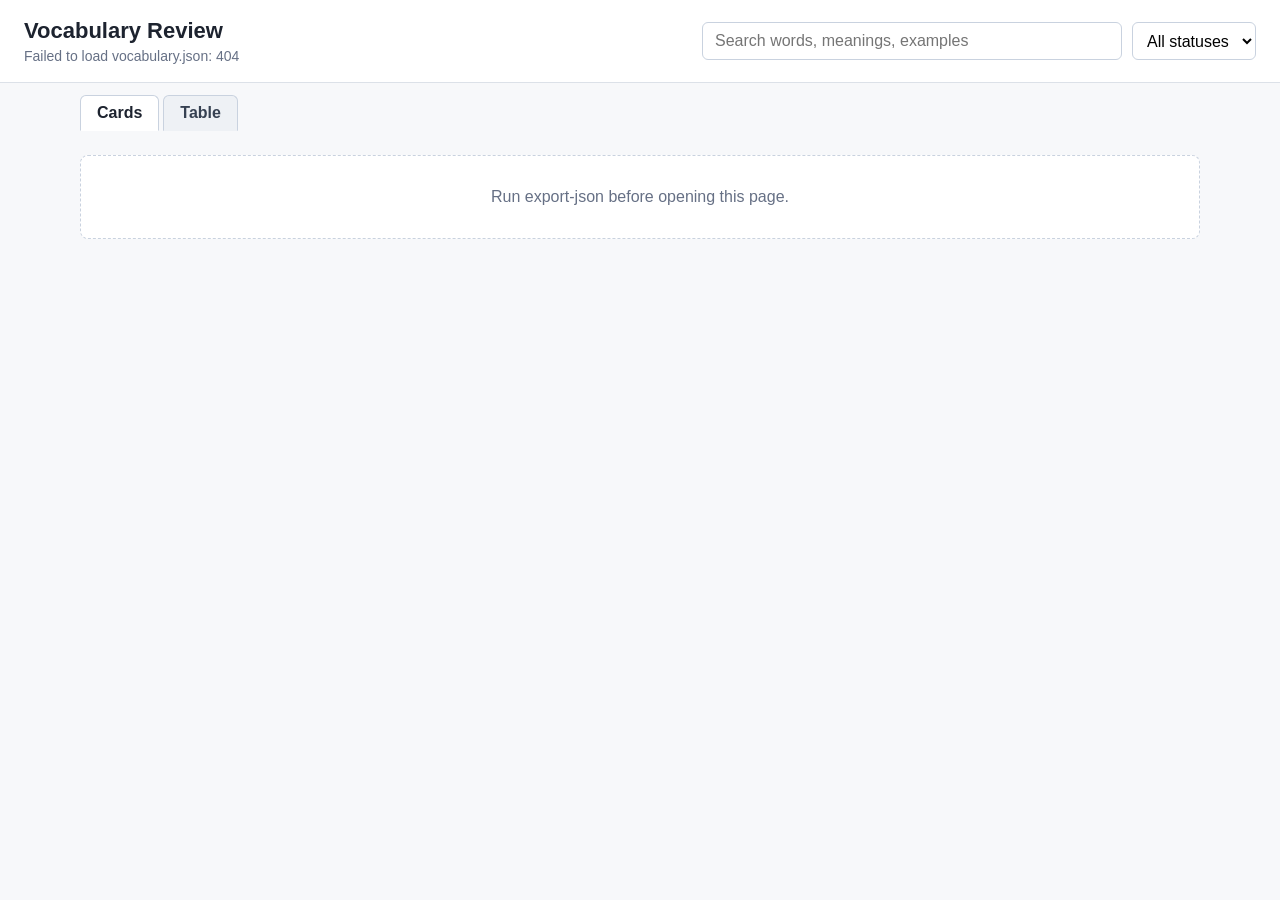
==== frontend/review/index.html @ fd1310e7 "chore(#8): reorganize repo into backend/ and frontend/" ====
<!doctype html>
<html lang="ja">
  <head>
    <meta charset="utf-8">
    <meta name="viewport" content="width=device-width, initial-scale=1">
    <title>Vocabulary Review</title>
    <link rel="icon" href="favicon.svg" type="image/svg+xml">
    <link rel="stylesheet" href="styles.css">
  </head>
  <body>
    <header class="topbar">
      <div>
        <h1>Vocabulary Review</h1>
        <p id="summary">Loading vocabulary.json</p>
      </div>
      <div class="filters">
        <input id="search" type="search" placeholder="Search words, meanings, examples">
        <select id="status">
          <option value="">All statuses</option>
          <option value="draft">Draft</option>
          <option value="approved">Approved</option>
          <option value="rejected">Rejected</option>
        </select>
      </div>
    </header>

    <nav class="tabs" role="tablist" aria-label="View switcher">
      <button id="tab-cards" class="tab" role="tab" type="button" aria-selected="true" aria-controls="word-list">Cards</button>
      <button id="tab-table" class="tab" role="tab" type="button" aria-selected="false" aria-controls="word-table">Table</button>
    </nav>

    <main>
      <section id="word-list" class="word-list" role="tabpanel" aria-labelledby="tab-cards" aria-live="polite"></section>
      <section id="word-table" class="word-table-wrapper" role="tabpanel" aria-labelledby="tab-table" aria-live="polite" hidden></section>
    </main>

    <script src="app.js"></script>
  </body>
</html>
---- frontend/review/styles.css ----
:root {
  color-scheme: light;
  font-family: -apple-system, BlinkMacSystemFont, "Segoe UI", sans-serif;
  background: #f7f8fa;
  color: #1d232f;
}

body {
  margin: 0;
}

.topbar {
  position: sticky;
  top: 0;
  z-index: 1;
  display: flex;
  justify-content: space-between;
  gap: 24px;
  padding: 18px 24px;
  border-bottom: 1px solid #dce1e8;
  background: #ffffff;
}

h1,
h2,
h3,
p {
  margin: 0;
}

h1 {
  font-size: 22px;
}

#summary {
  margin-top: 4px;
  color: #667085;
  font-size: 14px;
}

.filters {
  display: flex;
  align-items: center;
  gap: 10px;
}

input,
select {
  height: 38px;
  border: 1px solid #c9d2df;
  border-radius: 6px;
  background: #ffffff;
  font: inherit;
}

input {
  width: min(44vw, 420px);
  padding: 0 12px;
}

select {
  padding: 0 10px;
}

.tabs {
  display: flex;
  gap: 4px;
  max-width: 1120px;
  margin: 0 auto;
  padding: 12px 24px 0;
}

.tab {
  height: 36px;
  padding: 0 16px;
  border: 1px solid #c9d2df;
  border-bottom-color: transparent;
  border-radius: 6px 6px 0 0;
  background: #eef1f5;
  color: #364152;
  font: inherit;
  font-weight: 600;
  cursor: pointer;
}

.tab[aria-selected="true"] {
  background: #ffffff;
  color: #1d232f;
}

.tab:focus-visible {
  outline: 2px solid #1f6feb;
  outline-offset: 2px;
}

main {
  max-width: 1120px;
  margin: 0 auto;
  padding: 24px;
}

.word-list {
  display: grid;
  gap: 14px;
}

.word-list[hidden] {
  display: none;
}

.word-card {
  border: 1px solid #dce1e8;
  border-radius: 8px;
  background: #ffffff;
  padding: 18px;
}

.word-header {
  display: flex;
  justify-content: space-between;
  gap: 16px;
}

h2 {
  font-size: 24px;
  letter-spacing: 0;
}

.meta,
.details,
.translation {
  color: #667085;
}

.badges {
  display: flex;
  flex-wrap: wrap;
  align-items: flex-start;
  justify-content: flex-end;
  gap: 6px;
}

.badge {
  display: inline-flex;
  align-items: center;
  height: 24px;
  padding: 0 8px;
  border-radius: 999px;
  font-size: 12px;
  font-weight: 700;
  text-transform: uppercase;
}

.badge.approved {
  background: #dff5e7;
  color: #167044;
}

.badge.draft {
  background: #fff1cf;
  color: #946200;
}

.badge.rejected {
  background: #ffe0e0;
  color: #b42318;
}

.badge.source.imported {
  background: #dbeafe;
  color: #1e40af;
}

.badge.source.ai {
  background: #ede9fe;
  color: #6d28d9;
}

.section {
  margin-top: 14px;
}

.section h3 {
  margin-bottom: 8px;
  color: #364152;
  font-size: 14px;
}

ol {
  margin: 0;
  padding-left: 22px;
}

.example {
  display: grid;
  gap: 6px;
  padding: 10px 0;
  border-top: 1px solid #eef1f5;
}

.example-top {
  display: flex;
  align-items: center;
  gap: 8px;
  color: #667085;
  font-size: 13px;
}

.sentence {
  font-size: 16px;
}

.details {
  display: grid;
  gap: 4px;
  font-size: 13px;
}

.empty {
  padding: 32px;
  border: 1px dashed #c9d2df;
  border-radius: 8px;
  background: #ffffff;
  text-align: center;
  color: #667085;
}

.word-table-wrapper {
  overflow-x: auto;
  border: 1px solid #dce1e8;
  border-radius: 8px;
  background: #ffffff;
}

.word-table {
  width: 100%;
  border-collapse: collapse;
  font-size: 13px;
}

.word-table th,
.word-table td {
  padding: 8px 10px;
  border-bottom: 1px solid #eef1f5;
  text-align: left;
  vertical-align: top;
  white-space: nowrap;
}

.word-table th {
  background: #f7f8fa;
  color: #364152;
  font-weight: 600;
  position: sticky;
  top: 0;
}

.word-table td.cell-wrap {
  white-space: normal;
  min-width: 240px;
}

.word-table td.cell-meanings,
.word-table td.cell-wordbook {
  white-space: normal;
  min-width: 200px;
}

.word-table tr:last-child th,
.word-table tr:last-child td {
  border-bottom: none;
}

.word-table .badges {
  justify-content: flex-start;
}

@media (max-width: 760px) {
  .topbar,
  .word-header {
    flex-direction: column;
  }

  .filters {
    align-items: stretch;
    flex-direction: column;
  }

  input,
  select {
    width: 100%;
  }

  main {
    padding: 16px;
  }

  .tabs {
    padding: 12px 16px 0;
  }
}
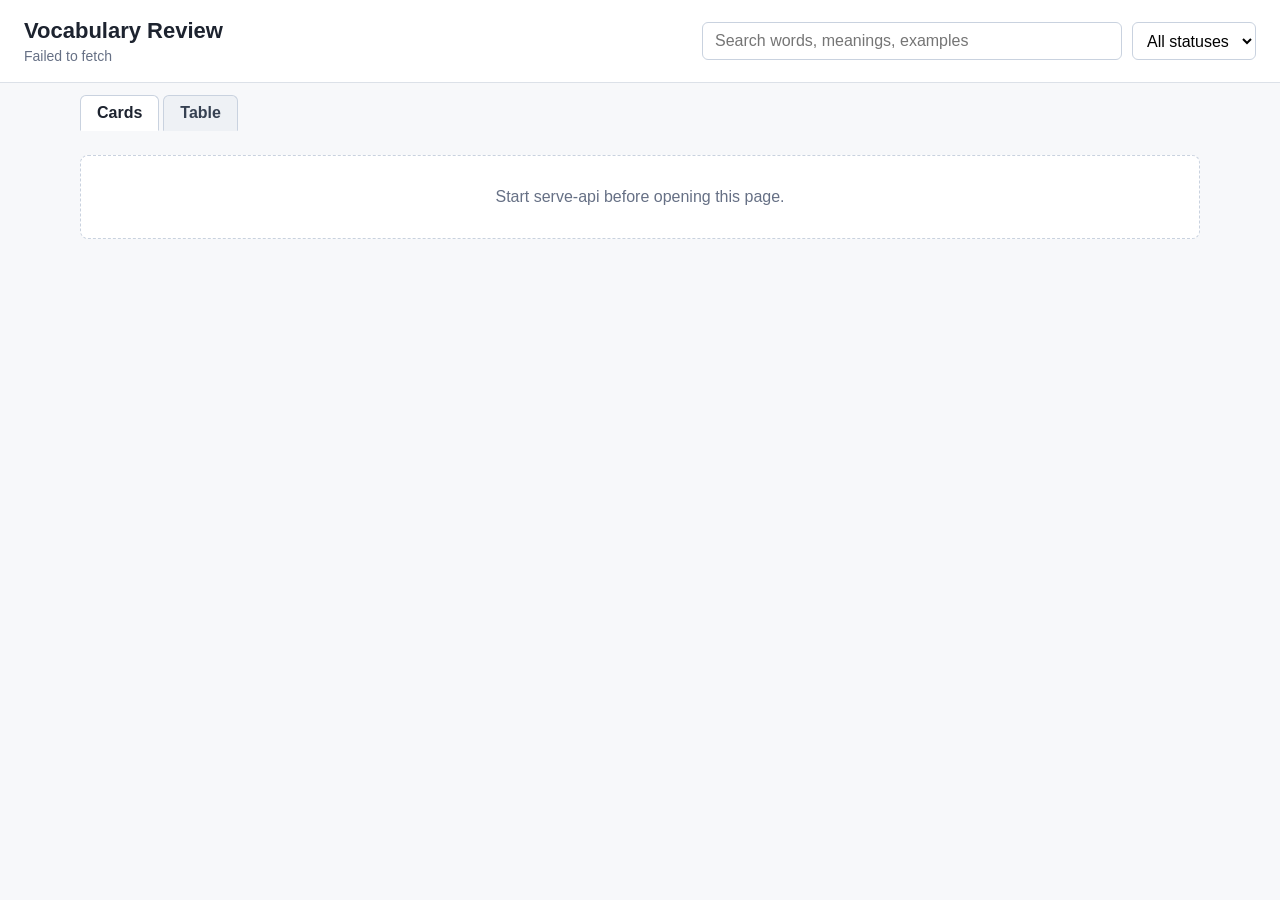
==== commit 07baf98b: "feat(#10): connect review UI to API" ====
--- a/frontend/review/index.html
+++ b/frontend/review/index.html
@@ -11,7 +11,7 @@
     <header class="topbar">
       <div>
         <h1>Vocabulary Review</h1>
-        <p id="summary">Loading vocabulary.json</p>
+        <p id="summary">Loading vocabulary API</p>
       </div>
       <div class="filters">
         <input id="search" type="search" placeholder="Search words, meanings, examples">
